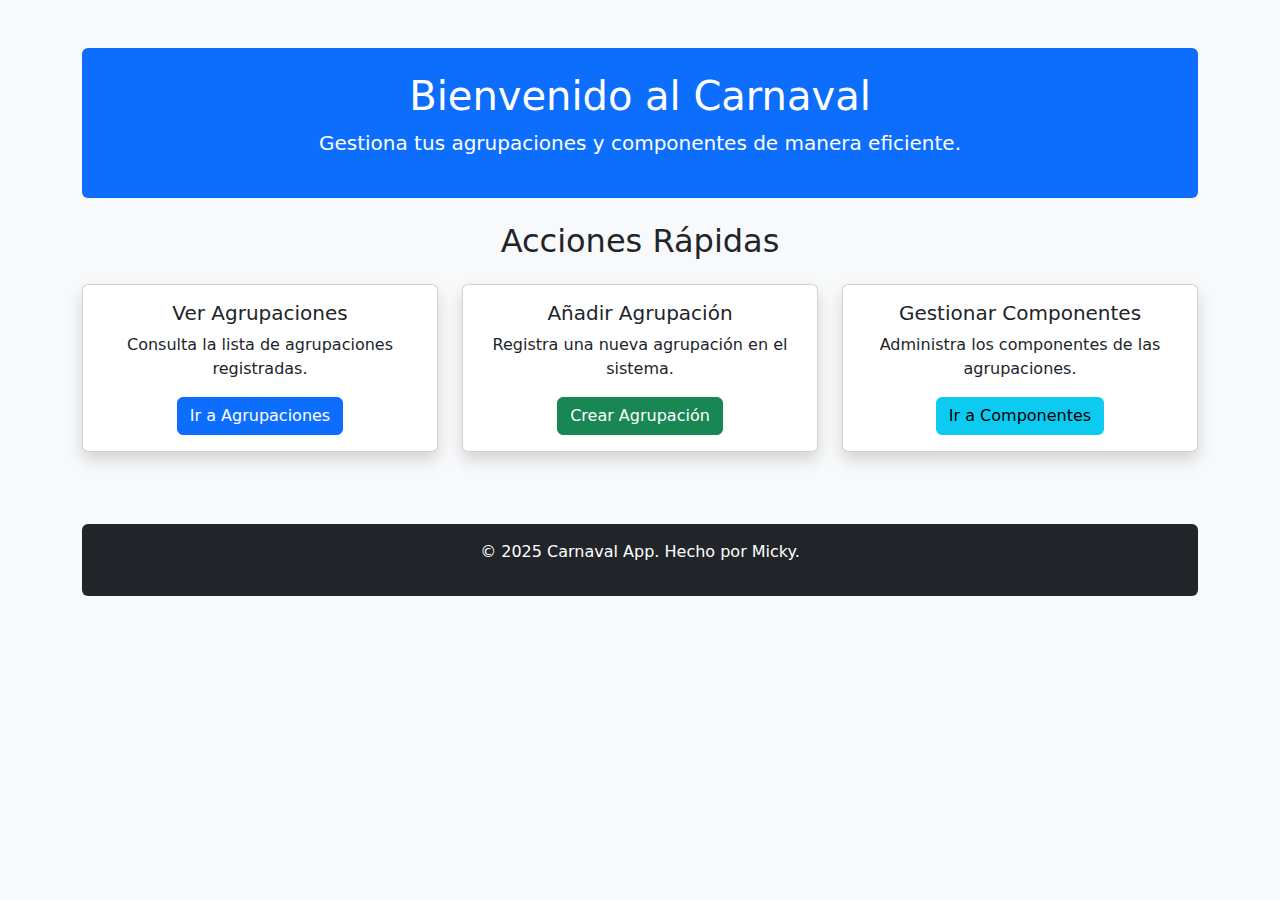
==== src/main/resources/templates/index.html @ e3c10601 "Subida de archivos" ====
<!DOCTYPE html>
<html xmlns:th="http://www.thymeleaf.org">
<head>
    <meta charset="UTF-8">
    <meta name="viewport" content="width=device-width, initial-scale=1.0">
    <title>Inicio - Carnaval</title>
    <link rel="stylesheet" href="https://cdn.jsdelivr.net/npm/bootstrap@5.3.0/dist/css/bootstrap.min.css">
    <link rel="stylesheet" th:href="@{/styles.css}" href="../static/styles.css">
</head>
<body>
<div class="container mt-5">
    <header class="text-center bg-primary text-white py-4 rounded">
        <h1>Bienvenido al Carnaval</h1>
        <p class="lead">Gestiona tus agrupaciones y componentes de manera eficiente.</p>
    </header>

    <section class="mt-4">
        <h2 class="text-center mb-4">Acciones Rápidas</h2>
        <div class="row">
            <div class="col-md-4 mb-4">
                <div class="card h-100 shadow">
                    <div class="card-body text-center">
                        <h5 class="card-title">Ver Agrupaciones</h5>
                        <p class="card-text">Consulta la lista de agrupaciones registradas.</p>
                        <a th:href="@{/agrupaciones}" class="btn btn-primary">Ir a Agrupaciones</a>
                    </div>
                </div>
            </div>
            <div class="col-md-4 mb-4">
                <div class="card h-100 shadow">
                    <div class="card-body text-center">
                        <h5 class="card-title">Añadir Agrupación</h5>
                        <p class="card-text">Registra una nueva agrupación en el sistema.</p>
                        <a th:href="@{/agrupaciones/new}" class="btn btn-success">Crear Agrupación</a>
                    </div>
                </div>
            </div>
            <div class="col-md-4 mb-4">
                <div class="card h-100 shadow">
                    <div class="card-body text-center">
                        <h5 class="card-title">Gestionar Componentes</h5>
                        <p class="card-text">Administra los componentes de las agrupaciones.</p>
                        <a th:href="@{/componentes}" class="btn btn-info">Ir a Componentes</a>
                    </div>
                </div>
            </div>
        </div>
    </section>

    <footer class="mt-5 text-center bg-dark text-white py-3 rounded">
        <p>&copy; 2025 Carnaval App. Hecho por Micky.</p>
    </footer>
</div>

<script src="https://cdn.jsdelivr.net/npm/bootstrap@5.3.0/dist/js/bootstrap.bundle.min.js"></script>
</body>
</html>
---- src/main/resources/static/styles.css ----
body {
    background-color: #f8f9fa;
}

header {
    background-color: #007bff;
    color: white;
    padding: 20px;
    border-radius: 10px;
}

.card {
    transition: transform 0.2s;
}

.card:hover {
    transform: scale(1.05);
}

footer {
    margin-top: 50px;
    padding: 20px;
    background-color: #343a40;
    color: white;
    border-radius: 10px;
}
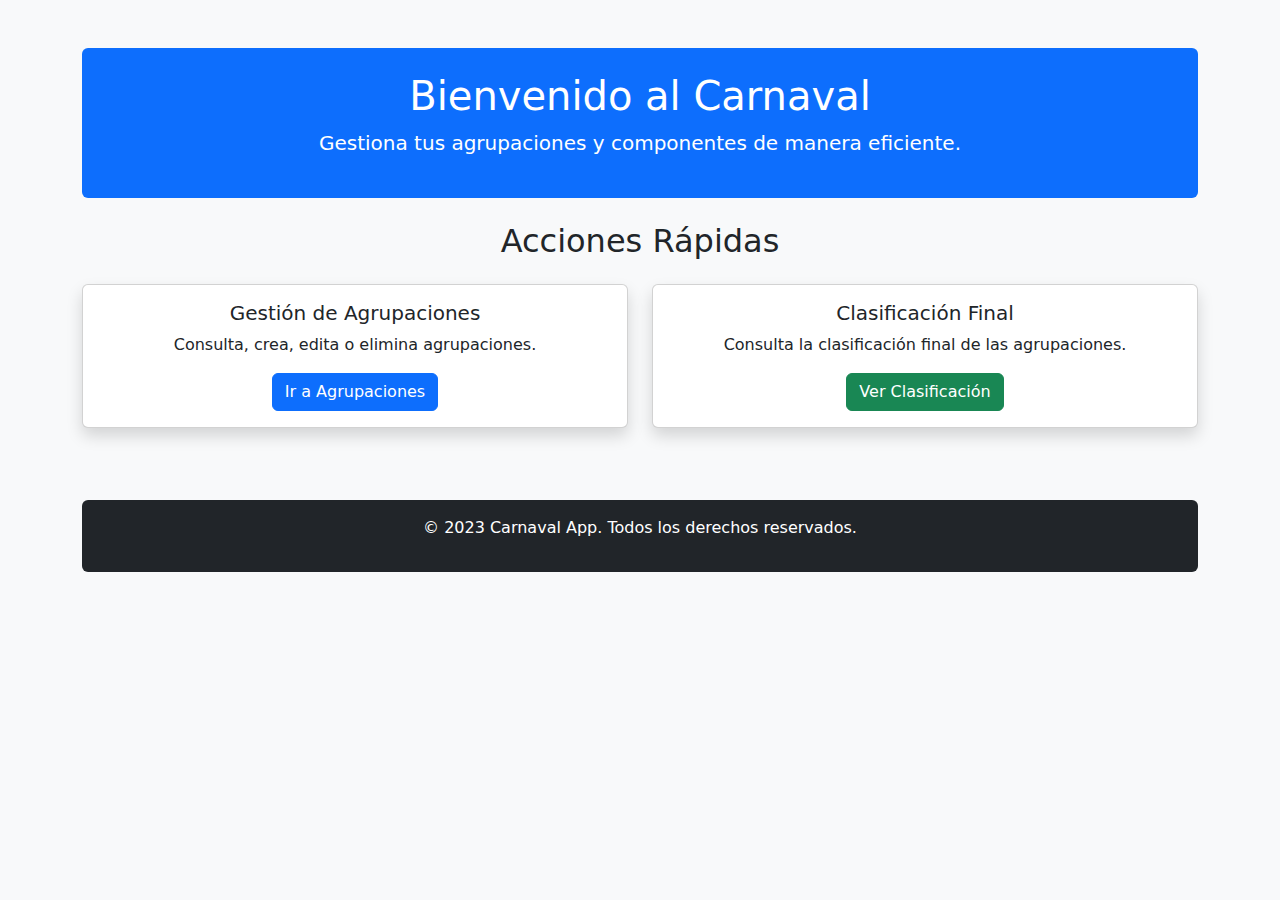
==== commit 3d83d1c6: "Subida de archivos" ====
--- a/src/main/resources/templates/index.html
+++ b/src/main/resources/templates/index.html
@@ -17,30 +17,21 @@
     <section class="mt-4">
         <h2 class="text-center mb-4">Acciones Rápidas</h2>
         <div class="row">
-            <div class="col-md-4 mb-4">
+            <div class="col-md-6 mb-4">
                 <div class="card h-100 shadow">
                     <div class="card-body text-center">
-                        <h5 class="card-title">Ver Agrupaciones</h5>
-                        <p class="card-text">Consulta la lista de agrupaciones registradas.</p>
+                        <h5 class="card-title">Gestión de Agrupaciones</h5>
+                        <p class="card-text">Consulta, crea, edita o elimina agrupaciones.</p>
                         <a th:href="@{/agrupaciones}" class="btn btn-primary">Ir a Agrupaciones</a>
                     </div>
                 </div>
             </div>
-            <div class="col-md-4 mb-4">
+            <div class="col-md-6 mb-4">
                 <div class="card h-100 shadow">
                     <div class="card-body text-center">
-                        <h5 class="card-title">Añadir Agrupación</h5>
-                        <p class="card-text">Registra una nueva agrupación en el sistema.</p>
-                        <a th:href="@{/agrupaciones/new}" class="btn btn-success">Crear Agrupación</a>
-                    </div>
-                </div>
-            </div>
-            <div class="col-md-4 mb-4">
-                <div class="card h-100 shadow">
-                    <div class="card-body text-center">
-                        <h5 class="card-title">Gestionar Componentes</h5>
-                        <p class="card-text">Administra los componentes de las agrupaciones.</p>
-                        <a th:href="@{/componentes}" class="btn btn-info">Ir a Componentes</a>
+                        <h5 class="card-title">Clasificación Final</h5>
+                        <p class="card-text">Consulta la clasificación final de las agrupaciones.</p>
+                        <a th:href="@{/clasificacion}" class="btn btn-success">Ver Clasificación</a>
                     </div>
                 </div>
             </div>
@@ -48,7 +39,7 @@
     </section>
 
     <footer class="mt-5 text-center bg-dark text-white py-3 rounded">
-        <p>&copy; 2025 Carnaval App. Hecho por Micky.</p>
+        <p>&copy; 2023 Carnaval App. Todos los derechos reservados.</p>
     </footer>
 </div>
 
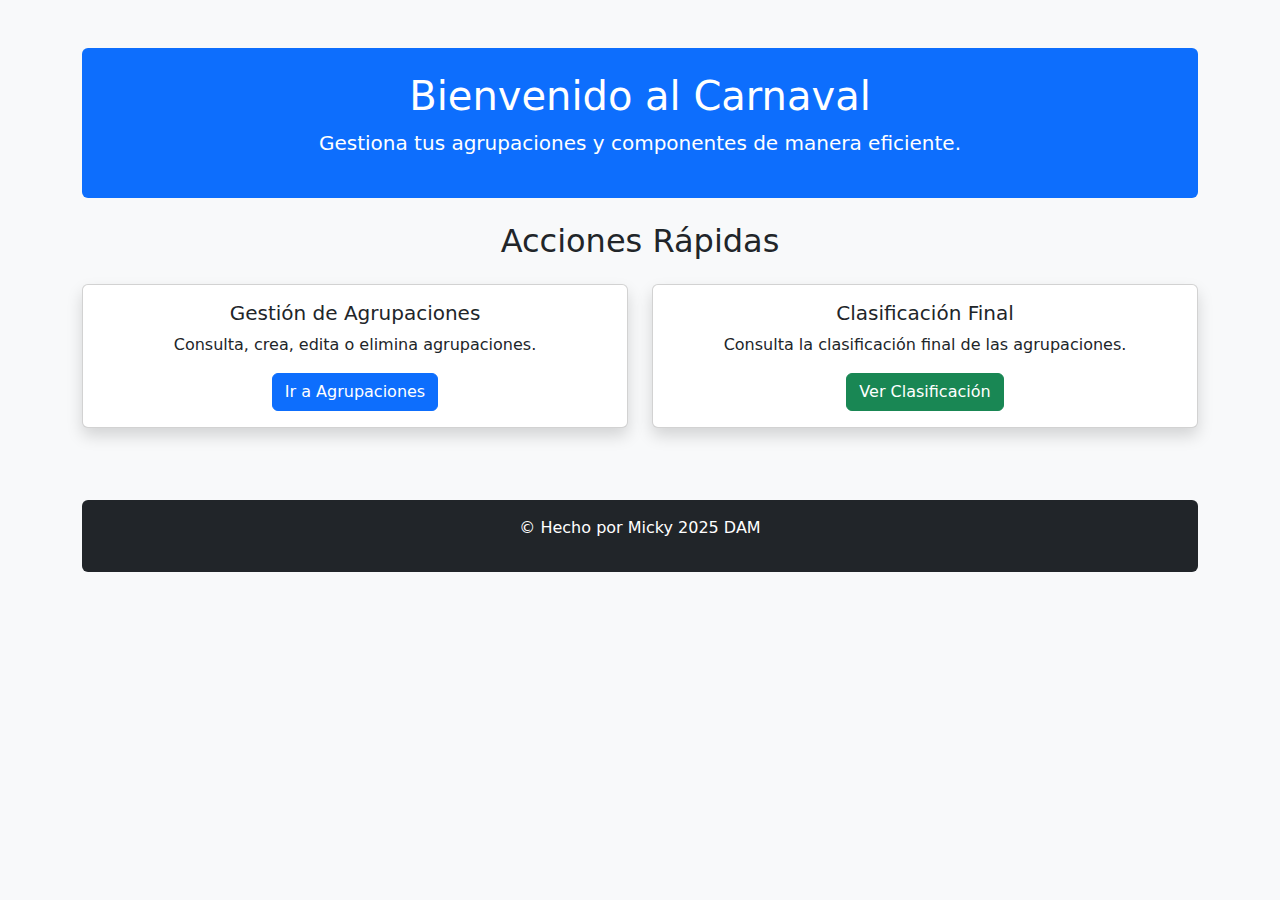
==== commit b12e98b6: "Subida de archivos" ====
--- a/src/main/resources/templates/index.html
+++ b/src/main/resources/templates/index.html
@@ -39,7 +39,7 @@
     </section>
 
     <footer class="mt-5 text-center bg-dark text-white py-3 rounded">
-        <p>&copy; 2023 Carnaval App. Todos los derechos reservados.</p>
+        <p>&copy; Hecho por Micky 2025 DAM</p>
     </footer>
 </div>
 
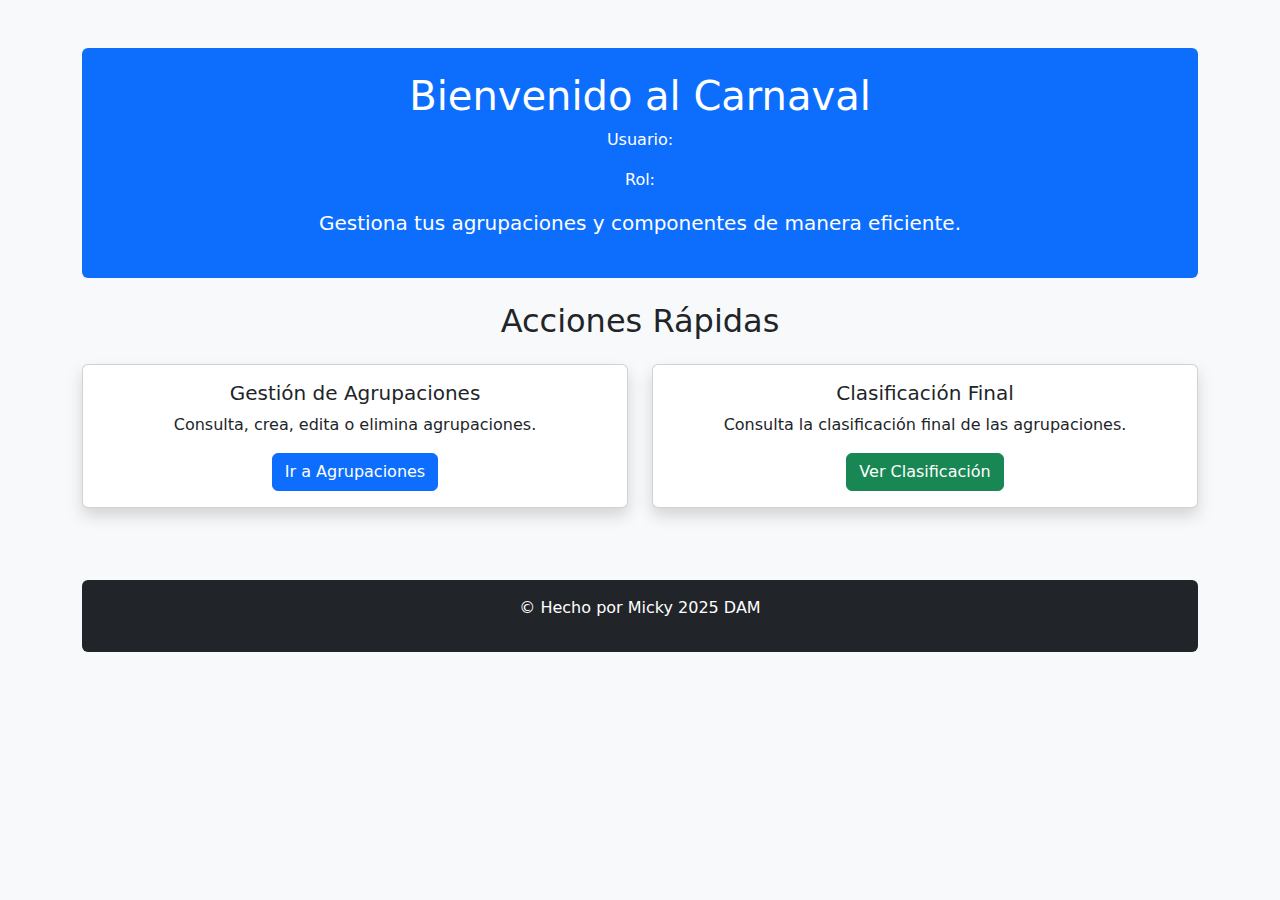
==== commit 2e97ba63: "Version Final v2" ====
--- a/src/main/resources/templates/index.html
+++ b/src/main/resources/templates/index.html
@@ -1,5 +1,5 @@
 <!DOCTYPE html>
-<html xmlns:th="http://www.thymeleaf.org">
+<html xmlns:th="http://www.thymeleaf.org" xmlns:sec="http://www.w3.org/1999/xhtml">
 <head>
     <meta charset="UTF-8">
     <meta name="viewport" content="width=device-width, initial-scale=1.0">
@@ -8,9 +8,14 @@
     <link rel="stylesheet" th:href="@{/styles.css}" href="../static/styles.css">
 </head>
 <body>
+
 <div class="container mt-5">
     <header class="text-center bg-primary text-white py-4 rounded">
         <h1>Bienvenido al Carnaval</h1>
+
+        <p>Usuario: <span sec:authentication="name"></span></p>
+        <p>Rol: <span sec:authentication="authorities"></span></p>
+
         <p class="lead">Gestiona tus agrupaciones y componentes de manera eficiente.</p>
     </header>
 
